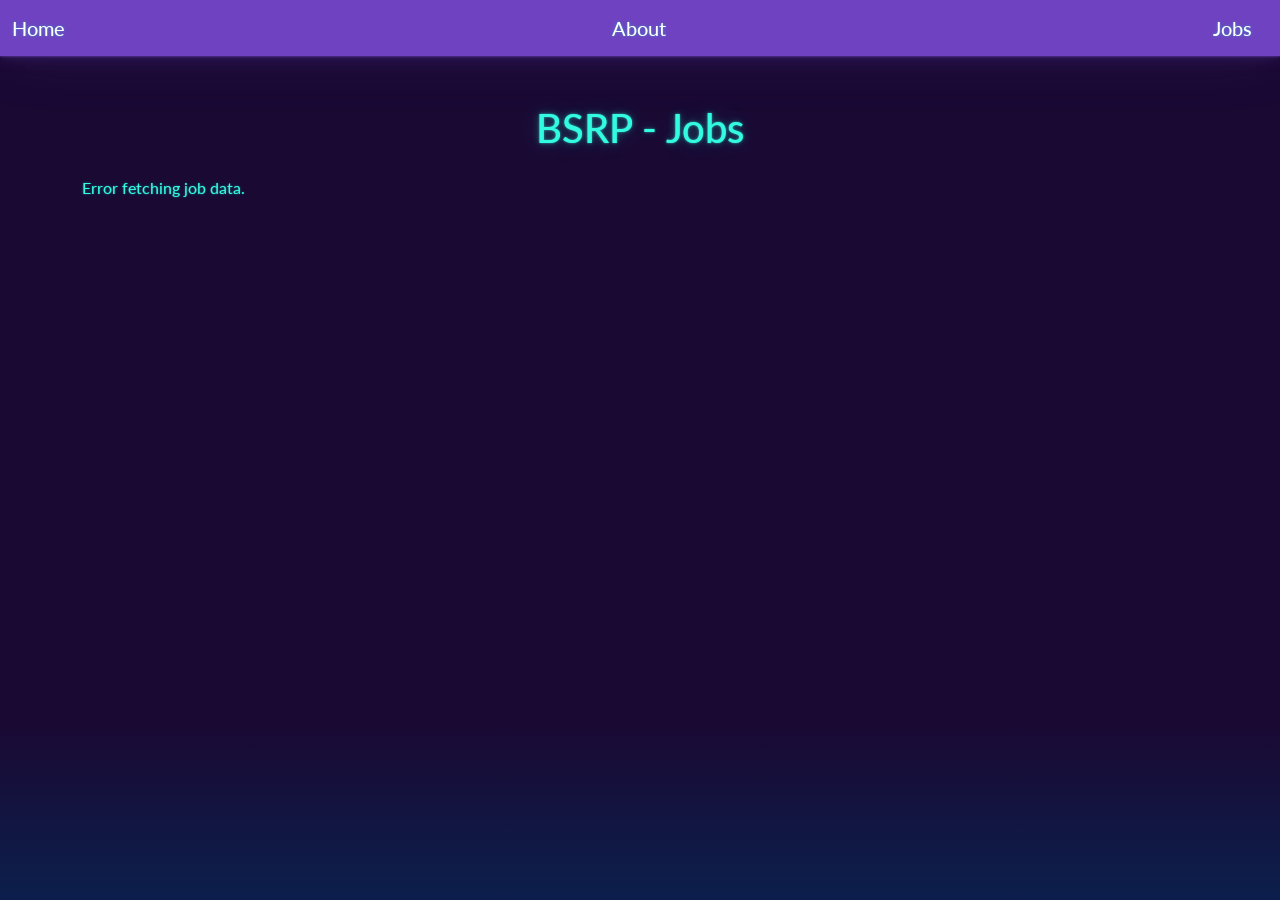
==== jobs/index.html @ c063dce4 "Create index.html" ====
<!DOCTYPE html>
<html lang="en">
<head>
  <meta charset="UTF-8">
  <meta name="viewport" content="width=device-width, initial-scale=1.0">
  <link rel="stylesheet" href="https://baconspacerp.github.io/bootstrap.min.css">
  <title>BSRP - Jobs</title>
  <style>
    /* Add your custom styles here */
  </style>
</head>
<body>

<nav class="navbar navbar-expand-lg navbar-dark bg-primary">
  <div class="container-fluid">
    <a class="navbar-brand" href="https://baconspacerp.github.io/index.html">Home</a>
    <a class="navbar-brand" href="https://baconspacerp.github.io/about.html">About</a>
    <a class="navbar-brand" href="https://baconspacerp.github.io/jobs/index.html">Jobs</a>
  </div>
</nav>

<div class="container mt-5">
  <h1 class="text-center mb-4">BSRP - Jobs</h1>

  <!-- Job list -->
  <div id="jobList" class="mb-4"></div>

  <!-- Include Bootstrap JS and embed the JavaScript code directly in the HTML -->
  <script src="https://cdn.jsdelivr.net/npm/@popperjs/core@2.11.8/dist/umd/popper.min.js" integrity="sha384-I7E8VVD/ismYTF4hNIPjVp/Zjvgyol6VFvRkX/vR+Vc4jQkC+hVqc2pM8ODewa9r" crossorigin="anonymous"></script>
  <script src="https://cdn.jsdelivr.net/npm/bootstrap@5.3.2/dist/js/bootstrap.min.js" integrity="sha384-BBtl+eGJRgqQAUMxJ7pMwbEyER4l1g+O15P+16Ep7Q9Q+zqX6gSbd85u4mG4QzX+" crossorigin="anonymous"></script>

  <script>
    // Directly embed the JavaScript code to fetch and display jobs
    async function displayGtaRpJobs() {
      const jobListElement = document.getElementById('jobList');

      try {
        const response = await fetch('./jobs/jobs.json');
        if (!response.ok) {
          throw new Error('Failed to fetch job data');
        }
        const jobsData = await response.json();

        if (jobsData.length === 0) {
          jobListElement.innerHTML = '<p>No jobs available at the moment.</p>';
          return;
        }

        const jobsHTML = jobsData.map((job) => `
          <div class="mb-3">
            <h3>${job.title}</h3>
            <p>Department: <span class="badge bg-${job.badgeColor}">${job.department}</span></p>
          </div>
        `).join('');

        jobListElement.innerHTML = jobsHTML;
      } catch (error) {
        console.error(error.message);
        jobListElement.innerHTML = '<p>Error fetching job data.</p>';
      }
    }

    // Call the function to display GTA RP jobs when the page loads
    window.addEventListener('DOMContentLoaded', displayGtaRpJobs);
  </script>
</div>

</body>
</html>
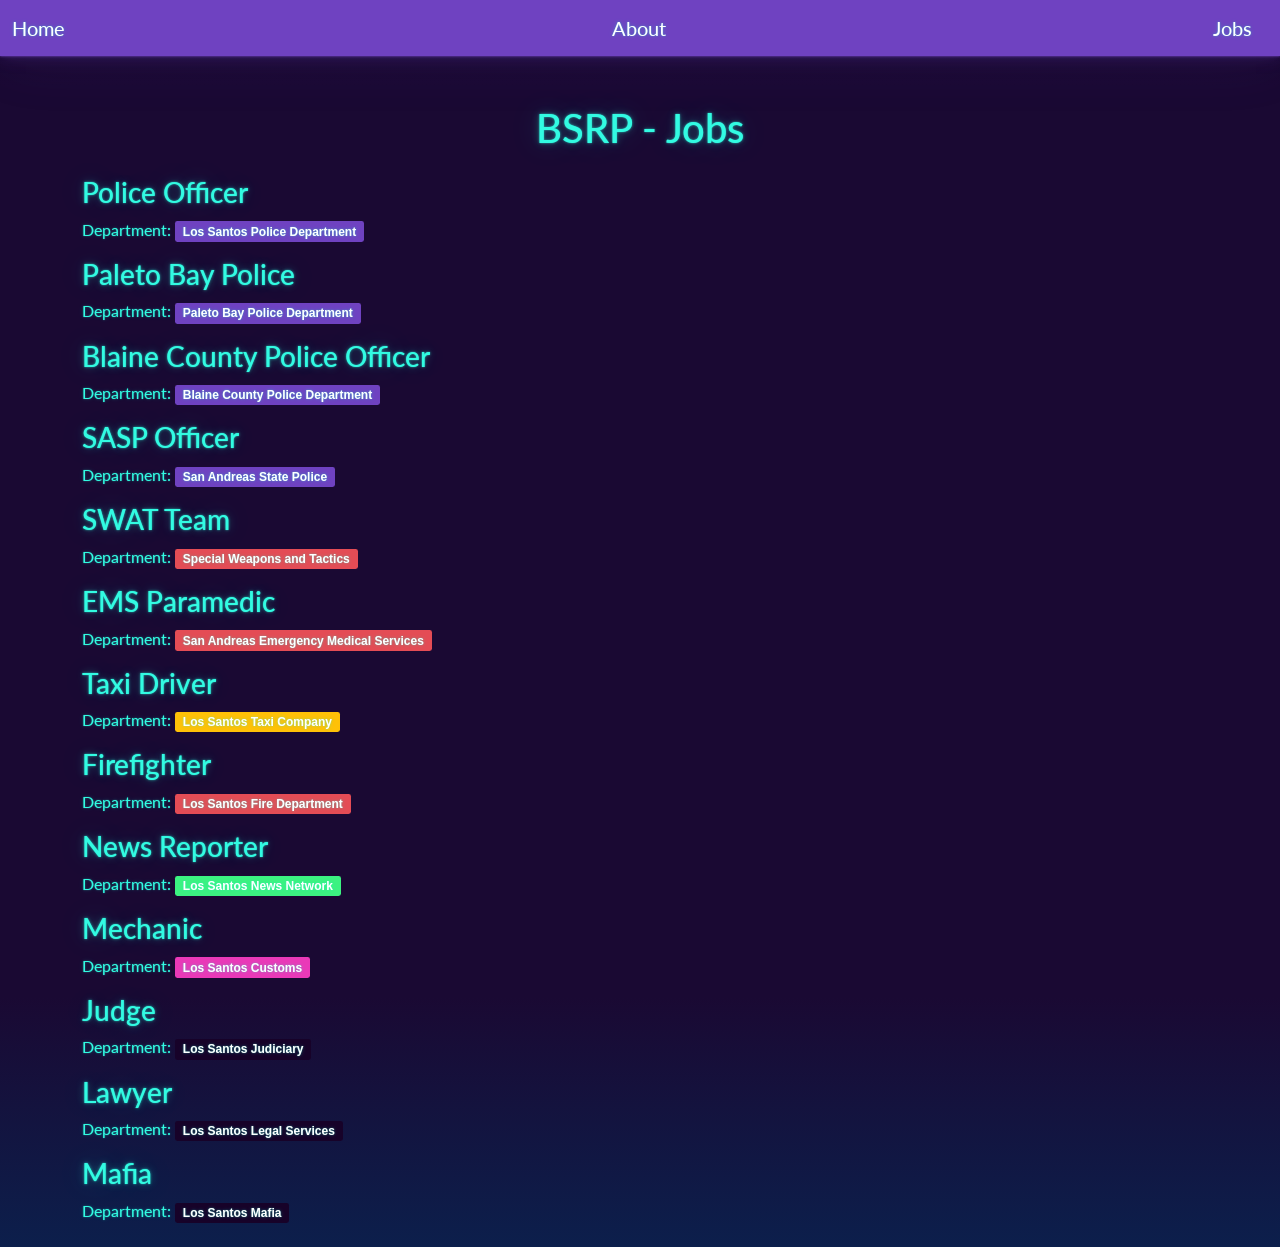
==== commit d5840d09: "Update index.html" ====
--- a/jobs/index.html
+++ b/jobs/index.html
@@ -35,7 +35,7 @@
       const jobListElement = document.getElementById('jobList');
 
       try {
-        const response = await fetch('./jobs/jobs.json');
+        const response = await fetch('https://baconspacerp.github.io/jobs/jobs.json');
         if (!response.ok) {
           throw new Error('Failed to fetch job data');
         }
